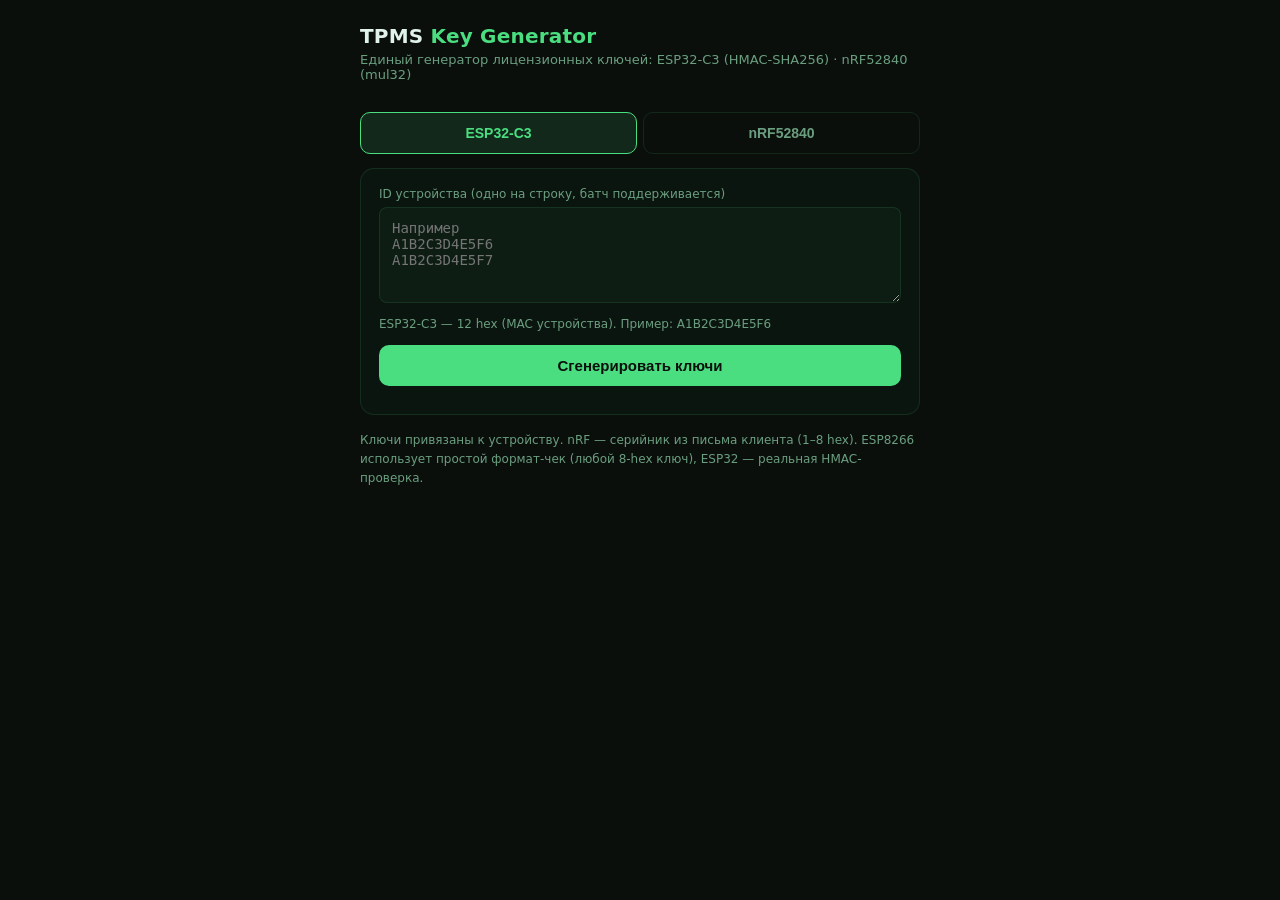
==== tools/keygen.html @ c6e8a3b0 "feat(tools): unified keygen.html - ESP32-C3 HMAC-SHA256 + nRF52840 mul32, batch support" ====
<!DOCTYPE html>
<html lang="ru">
<head>
<meta charset="utf-8">
<meta name="viewport" content="width=device-width, initial-scale=1">
<title>TPMS Key Generator — ключи для всех МК</title>
<style>
  :root {
    --bg:#0A0F0C; --card:rgba(74,222,128,.03); --border:rgba(74,222,128,.12);
    --accent:#4ADE80; --accent-press:#3BBE6A; --text:#E0F2E9; --muted:#6B9E7F;
    --danger:#FCA5A5; --warn:#FBBD24;
  }
  * { box-sizing:border-box; margin:0; padding:0; }
  body { font-family:system-ui,'Segoe UI',sans-serif; background:var(--bg); color:var(--text);
         min-height:100vh; display:flex; justify-content:center; padding:24px 12px; }
  .wrap { width:100%; max-width:560px; }
  h1 { font-size:20px; margin-bottom:4px; letter-spacing:.2px; }
  h1 span { color:var(--accent); }
  p.sub { color:var(--muted); font-size:13px; margin-bottom:18px; }
  .card { background:var(--card); border:1px solid var(--border); border-radius:14px; padding:18px; margin-bottom:14px; }
  .tabs { display:flex; gap:6px; margin-bottom:14px; }
  .tab { flex:1; padding:12px; border:1px solid var(--border); border-radius:10px; background:transparent;
         color:var(--muted); font-size:14px; font-weight:700; cursor:pointer; }
  .tab.active { background:rgba(74,222,128,.12); color:var(--accent); border-color:var(--accent); }
  label { display:block; font-size:12px; color:var(--muted); margin-bottom:6px; }
  input[type=text], textarea { width:100%; padding:12px; font-size:16px; letter-spacing:1px;
      background:rgba(74,222,128,.04); border:1px solid var(--border); border-radius:8px; color:var(--text);
      font-family:'Consolas',monospace; outline:none; }
  input:focus, textarea:focus { border-color:var(--accent); }
  textarea { min-height:96px; letter-spacing:0; font-size:14px; }
  button { margin-top:12px; width:100%; padding:12px; border:0; border-radius:10px;
      background:var(--accent); color:var(--bg); font-size:15px; font-weight:700; cursor:pointer; }
  button:hover { background:var(--accent-press); }
  button:active { transform:scale(.98); }
  .hint { font-size:12px; color:var(--muted); margin:8px 0 0; line-height:1.5; }
  .result { margin-top:16px; }
  .res-row { display:flex; align-items:center; justify-content:space-between; gap:10px;
      padding:10px 12px; border:1px solid var(--border); border-radius:8px; margin-top:8px; font-family:'Consolas',monospace; }
  .res-row .id { color:var(--muted); font-size:13px; }
  .res-row .key { color:var(--accent); font-size:16px; font-weight:700; letter-spacing:1px; }
  .copy { background:rgba(74,222,128,.1); border:1px solid var(--border); color:var(--accent);
      font-size:12px; padding:5px 10px; border-radius:6px; width:auto; margin:0; cursor:pointer; }
  .copy:hover { background:rgba(74,222,128,.2); }
  .err { color:var(--danger); font-size:13px; margin-top:10px; white-space:pre-line; }
  .note { font-size:12px; color:var(--muted); margin-top:16px; line-height:1.6; }
  .done { color:var(--accent); font-size:12px; margin-top:6px; }
</style>
</head>
<body>
<div class="wrap">
  <h1>TPMS <span>Key Generator</span></h1>
  <p class="sub">Единый генератор лицензионных ключей: ESP32-C3 (HMAC-SHA256) · nRF52840 (mul32)</p>

  <div class="tabs">
    <button class="tab active" data-plat="esp">ESP32-C3</button>
    <button class="tab" data-plat="nrf">nRF52840</button>
  </div>

  <div class="card">
    <label for="input">ID устройства (одно на строку, батч поддерживается)</label>
    <textarea id="input" placeholder="Например&#10;A1B2C3D4E5F6&#10;A1B2C3D4E5F7"></textarea>
    <div class="hint" id="hint">ESP32-C3 — 12 hex (MAC устройства). Пример: A1B2C3D4E5F6</div>
    <button id="btn">Сгенерировать ключи</button>
    <div class="done" id="done"></div>
    <div class="err" id="err"></div>
  </div>

  <div class="card" id="reswrap" style="display:none">
    <button class="btn-copy-all" id="btn-copy-all" style="width:auto;margin:0 0 10px;background:rgba(74,222,128,.1);color:var(--accent);padding:8px 14px;border:1px solid var(--border)">Копировать все</button>
    <div class="result" id="result"></div>
  </div>

  <div class="note">
    Ключи привязаны к устройству. nRF — серийник из письма клиента (1–8 hex).
    ESP8266 использует простой формат-чек (любой 8-hex ключ), ESP32 — реальная HMAC-проверка.
  </div>
</div>

<script>
"use strict";
let plat = 'espn';

document.querySelectorAll('.tab').forEach(t => t.addEventListener('click', () => {
  document.querySelectorAll('.tab').forEach(x => x.classList.remove('active'));
  t.classList.add('active');
  plat = t.dataset.plat;
  document.getElementById('hint').textContent = plat === 'espn'
    ? 'ESP32-C3 — 12 hex (MAC устройства). Пример: A1B2C3D4E5F6'
    : 'nRF52840 — серийник 1–8 hex (из письма клиента). Пример: 0123ABCD';
}));

// --- ESP32-C3: HMAC-SHA256(secret, MAC.toUpperCase())[0:4] -> 8 hex ---
const ESP_SECRET = new Uint8Array([
  0x2A,0x7C,0xB9,0x41,0xD3,0xE5,0x8F,0x06,0x9C,0x15,0xF7,0xBA,0x40,0x62,0x83,0x1E
]);

async function keyForESP(id) {
  const enc = new TextEncoder();
  const key = await crypto.subtle.importKey('raw', ESP_SECRET, {name:'HMAC', hash:'SHA-256'}, false, ['sign']);
  const sig = await crypto.subtle.sign('HMAC', key, enc.encode(id.toUpperCase()));
  const arr = new Uint8Array(sig);
  return Array.from(arr.slice(0,4)).map(b => b.toString(16).toUpperCase().padStart(2,'0')).join('');
}

// nRF: mul32 низкая 32-бит половина (совпадает с no#ifdef)
const mulLow32 = (a,b) => {
  const alo=a&0xFFFF, ahi=(a>>>16)&0xFFFF, blo=b&0xFFFF, bhi=(b>>>16)&0xFFFF;
  return ((alo*blo) + ((ahi*blo + alo*bhi)*65536)) >>> 0;
};
function keyForNRF(serial) {
  let k = (serial ^ 0x9C5AA7E1) >>> 0;
  k = ((k>>>13) | (k<<19)) >>> 0;
  k = (k ^ 0x3D7B1E8F) >>> 0;
  k = mulLow32(k, 0x9E3779B9);
  return k.toString(16).toUpperCase().padStart(8,'0');
}

const RE_HEX = /^[0-9a-fA-F]+$/;

function parseId(raw) {
  const id = raw.trim();
  if (!id) return null;
  if (plat === 'espn') {
    if (!RE_HEX.test(id) || id.length !== 12) throw `ESP32-C3: требуется ровно 12 hex-символов MAC, получено "${id}"`;
    return { id: id.toUpperCase(), str: id.toUpperCase() };
  }
  if (!RE_HEX.test(id) || id.length > 8) throw `nRF: серийник 1..8 hex-символов, получено: "${id}"`;
  return { id: id.toUpperCase(), num: parseInt(id, 16) >>> 0 };
}

async function processAll(rawList) {
  const rows = rawList.split(/\r?\n/).map(l => l.trim()).filter(Boolean);
  if (!rows.length) throw 'Введите хотя бы один ID.';
  const out = [];
  for (const row of rows) {
    const p = parseId(row);
    if (!p) throw 'Пустое значение';
    const key = plat === 'espn' ? await keyForESP(p.id) : keyForNRF(p.num);
    out.push({ id: p.id, key });
  }
  return out;
}

document.getElementById('btn').addEventListener('click', async () => {
  const err = document.getElementById('err');
  const done = document.getElementById('done');
  err.textContent = ''; done.textContent = '';
  const raw = document.getElementById('input').value;
  try {
    if (plat === 'espn' && !window.crypto?.subtle) {
      err.textContent = 'Web Crypto (crypto.subtle) недоступен. Откройте через HTTPS или localhost.';
      return;
    }
    const out = await processAll(raw);
    const res = document.getElementById('result');
    res.innerHTML = '';
    out.forEach(r => {
      const row = document.createElement('div');
      row.className = 'res-row';
      row.innerHTML = `<span class="id">${r.id}</span><span class="key">${r.key}</span>`;
      const b = document.createElement('button');
      b.className = 'copy'; b.textContent = 'Копир';
      b.onclick = () => navigator.clipboard.writeText(r.key);
      row.appendChild(b);
      res.appendChild(row);
    });
    document.getElementById('reswrap').style.display = 'block';
    done.textContent = `Ключей: ${out.length}`;
  } catch(e) {
    err.textContent = e;
  }
});

document.getElementById('btn-copy-all').addEventListener('click', () => {
  const rows = [...document.querySelectorAll('.res-row')]
    .map(r => `${r.querySelector('.id').textContent}\t${r.querySelector('.key').textContent}`)
    .join('\n');
  navigator.clipboard.writeText(rows);
});
</script>
</body>
</html>
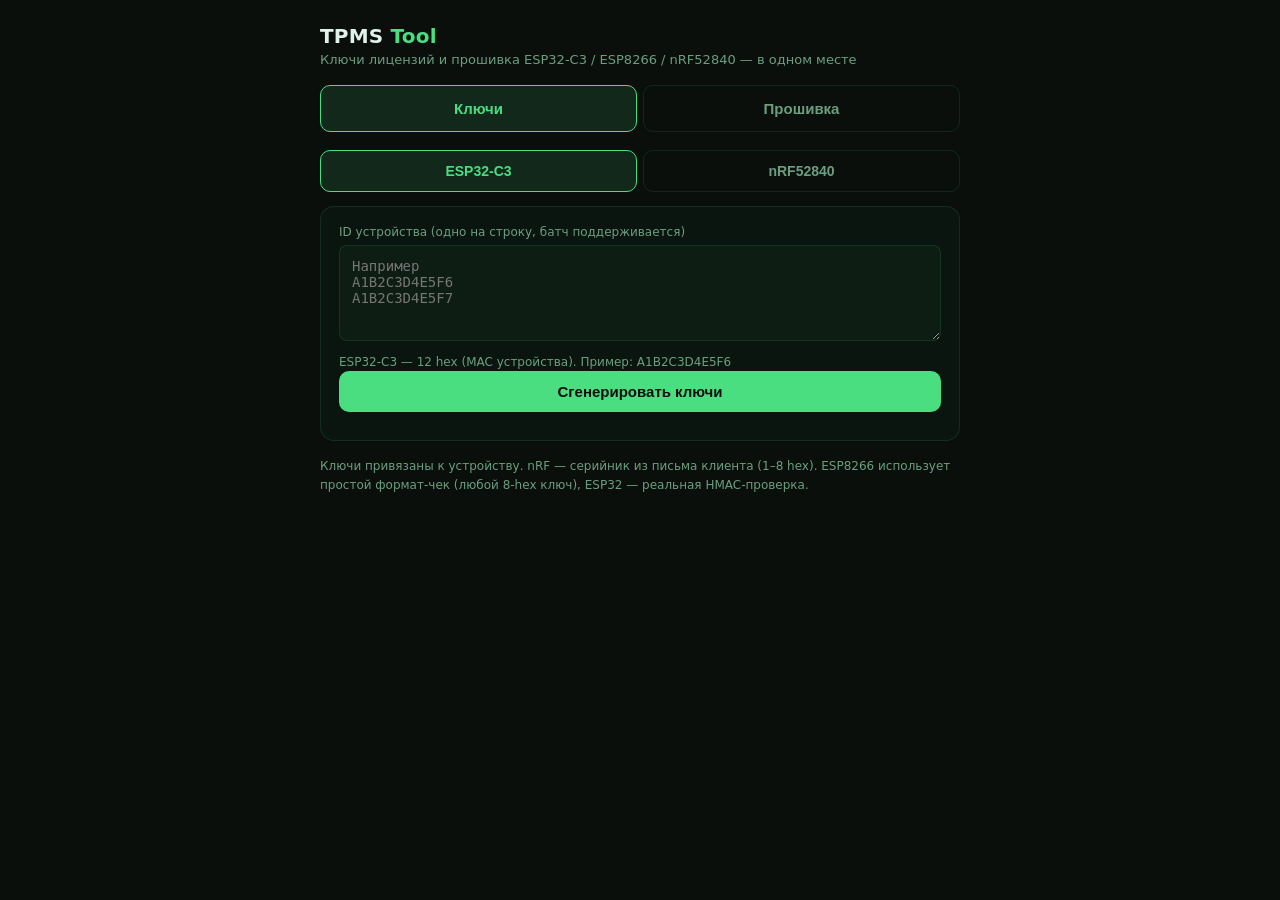
==== commit 79b26684: "feat(tools): unified TPMS Tool - keygen + WebSerial flasher (esptool-js) with auto-fetch from latest" ====
--- a/tools/keygen.html
+++ b/tools/keygen.html
@@ -3,7 +3,7 @@
 <head>
 <meta charset="utf-8">
 <meta name="viewport" content="width=device-width, initial-scale=1">
-<title>TPMS Key Generator — ключи для всех МК</title>
+<title>TPMS Tool — ключи и прошивка</title>
 <style>
   :root {
     --bg:#0A0F0C; --card:rgba(74,222,128,.03); --border:rgba(74,222,128,.12);
@@ -13,25 +13,43 @@
   * { box-sizing:border-box; margin:0; padding:0; }
   body { font-family:system-ui,'Segoe UI',sans-serif; background:var(--bg); color:var(--text);
          min-height:100vh; display:flex; justify-content:center; padding:24px 12px; }
-  .wrap { width:100%; max-width:560px; }
+  .wrap { width:100%; max-width:640px; }
   h1 { font-size:20px; margin-bottom:4px; letter-spacing:.2px; }
   h1 span { color:var(--accent); }
   p.sub { color:var(--muted); font-size:13px; margin-bottom:18px; }
+
+  .nav { display:flex; gap:6px; margin-bottom:18px; }
+  .nav button { flex:1; padding:14px; border:1px solid var(--border); border-radius:10px; background:transparent;
+      color:var(--muted); font-size:15px; font-weight:700; cursor:pointer; }
+  .nav button.active { background:rgba(74,222,128,.12); color:var(--accent); border-color:var(--accent); }
+
   .card { background:var(--card); border:1px solid var(--border); border-radius:14px; padding:18px; margin-bottom:14px; }
+  .card-title { font-size:12px; color:var(--muted); font-weight:700; text-transform:uppercase; letter-spacing:.08em; margin-bottom:12px; }
   .tabs { display:flex; gap:6px; margin-bottom:14px; }
   .tab { flex:1; padding:12px; border:1px solid var(--border); border-radius:10px; background:transparent;
-         color:var(--muted); font-size:14px; font-weight:700; cursor:pointer; }
+      color:var(--muted); font-size:14px; font-weight:700; cursor:pointer; }
   .tab.active { background:rgba(74,222,128,.12); color:var(--accent); border-color:var(--accent); }
+  .tab:disabled { opacity:.4; cursor:not-allowed; }
+
   label { display:block; font-size:12px; color:var(--muted); margin-bottom:6px; }
   input[type=text], textarea { width:100%; padding:12px; font-size:16px; letter-spacing:1px;
       background:rgba(74,222,128,.04); border:1px solid var(--border); border-radius:8px; color:var(--text);
       font-family:'Consolas',monospace; outline:none; }
   input:focus, textarea:focus { border-color:var(--accent); }
   textarea { min-height:96px; letter-spacing:0; font-size:14px; }
-  button { margin-top:12px; width:100%; padding:12px; border:0; border-radius:10px;
-      background:var(--accent); color:var(--bg); font-size:15px; font-weight:700; cursor:pointer; }
+  select { width:100%; padding:12px; font-size:15px; background:rgba(74,222,128,.04);
+      border:1px solid var(--border); border-radius:8px; color:var(--text); outline:none; }
+  button { width:100%; padding:12px; border:0; border-radius:10px; background:var(--accent); color:var(--bg);
+      font-size:15px; font-weight:700; cursor:pointer; }
   button:hover { background:var(--accent-press); }
   button:active { transform:scale(.98); }
+  button:disabled { opacity:.5; cursor:not-allowed; }
+  .btn-ghost { background:rgba(74,222,128,.1); border:1px solid var(--border); color:var(--accent); }
+  .btn-danger { background:rgba(239,68,68,.12); border:1px solid var(--border); color:var(--danger); }
+  .btn-small { padding:6px 12px; font-size:12px; width:auto; margin:0; }
+  .row { display:flex; gap:8px; align-items:center; margin-bottom:10px; }
+  .row > * { flex:1; }
+
   .hint { font-size:12px; color:var(--muted); margin:8px 0 0; line-height:1.5; }
   .result { margin-top:16px; }
   .res-row { display:flex; align-items:center; justify-content:space-between; gap:10px;
@@ -44,65 +62,143 @@
   .err { color:var(--danger); font-size:13px; margin-top:10px; white-space:pre-line; }
   .note { font-size:12px; color:var(--muted); margin-top:16px; line-height:1.6; }
   .done { color:var(--accent); font-size:12px; margin-top:6px; }
+
+  .file-row { display:flex; align-items:center; gap:10px; padding:10px; border:1px solid var(--border);
+      border-radius:8px; margin-bottom:8px; }
+  .file-row .off { width:100px; flex:0 0 100px; font-family:'Consolas',monospace; color:var(--muted); font-size:13px; }
+  .file-row input[type=file] { flex:1; font-size:13px; }
+  .prog { flex:0 0 80px; text-align:right; font-family:'Consolas',monospace; font-size:12px; color:var(--accent); }
+  .term { background:#050806; border:1px solid var(--border); border-radius:10px; height:220px; overflow-y:auto;
+      padding:10px; font-family:'Consolas',monospace; font-size:12px; line-height:1.6; white-space:pre-wrap; word-break:break-all; }
+  .t { color:#A7F3D0; } .t.err { color:var(--danger); } .t.ok { color:var(--accent); }
+  .status { font-size:13px; margin-bottom:10px; } .status .ok { color:var(--accent); } .status .bad { color:var(--danger); }
+  a { color:var(--accent); }
 </style>
 </head>
 <body>
 <div class="wrap">
-  <h1>TPMS <span>Key Generator</span></h1>
-  <p class="sub">Единый генератор лицензионных ключей: ESP32-C3 (HMAC-SHA256) · nRF52840 (mul32)</p>
-
-  <div class="tabs">
-    <button class="tab active" data-plat="esp">ESP32-C3</button>
-    <button class="tab" data-plat="nrf">nRF52840</button>
+  <h1>TPMS <span>Tool</span></h1>
+  <p class="sub">Ключи лицензий и прошивка ESP32-C3 / ESP8266 / nRF52840 — в одном месте</p>
+
+  <div class="nav">
+    <button class="active" id="nav-keygen">Ключи</button>
+    <button id="nav-flash">Прошивка</button>
   </div>
 
-  <div class="card">
-    <label for="input">ID устройства (одно на строку, батч поддерживается)</label>
-    <textarea id="input" placeholder="Например&#10;A1B2C3D4E5F6&#10;A1B2C3D4E5F7"></textarea>
-    <div class="hint" id="hint">ESP32-C3 — 12 hex (MAC устройства). Пример: A1B2C3D4E5F6</div>
-    <button id="btn">Сгенерировать ключи</button>
-    <div class="done" id="done"></div>
-    <div class="err" id="err"></div>
-  </div>
-
-  <div class="card" id="reswrap" style="display:none">
-    <button class="btn-copy-all" id="btn-copy-all" style="width:auto;margin:0 0 10px;background:rgba(74,222,128,.1);color:var(--accent);padding:8px 14px;border:1px solid var(--border)">Копировать все</button>
-    <div class="result" id="result"></div>
-  </div>
-
-  <div class="note">
-    Ключи привязаны к устройству. nRF — серийник из письма клиента (1–8 hex).
-    ESP8266 использует простой формат-чек (любой 8-hex ключ), ESP32 — реальная HMAC-проверка.
-  </div>
+  <!-- ================= КЛЮЧИ ================= -->
+  <section id="sec-keygen">
+    <div class="tabs">
+      <button class="tab active" data-plat="espn">ESP32-C3</button>
+      <button class="tab" data-plat="nrf">nRF52840</button>
+    </div>
+    <div class="card">
+      <label for="input">ID устройства (одно на строку, батч поддерживается)</label>
+      <textarea id="input" placeholder="Например&#10;A1B2C3D4E5F6&#10;A1B2C3D4E5F7"></textarea>
+      <div class="hint" id="hint">ESP32-C3 — 12 hex (MAC устройства). Пример: A1B2C3D4E5F6</div>
+      <button id="btn">Сгенерировать ключи</button>
+      <div class="done" id="done"></div>
+      <div class="err" id="err"></div>
+    </div>
+    <div class="card" id="reswrap" style="display:none">
+      <button class="btn-ghost" id="btn-copy-all" style="width:auto;margin:0 0 10px;padding:8px 14px">Копировать все</button>
+      <div class="result" id="result"></div>
+    </div>
+    <div class="note">
+      Ключи привязаны к устройству. nRF — серийник из письма клиента (1–8 hex).
+      ESP8266 использует простой формат-чек (любой 8-hex ключ), ESP32 — реальная HMAC-проверка.
+    </div>
+  </section>
+
+  <!-- ================= ПРОШИВКА ================= -->
+  <section id="sec-flash" style="display:none">
+    <div class="tabs">
+      <button class="tab active" data-plat="esp">ESP32-C3</button>
+      <button class="tab" data-plat="esp8266">ESP8266</button>
+      <button class="tab" data-plat="nrf">nRF52840</button>
+    </div>
+
+    <div class="card" id="esp-card">
+      <div class="card-title">Шаг 1 — Подключение</div>
+      <div class="status" id="conn-status">Не подключено</div>
+      <div class="row" style="margin-bottom:0">
+        <button id="btn-connect" style="flex:0 0 50%">Подключить (USB)</button>
+        <button class="btn-danger" id="btn-disconnect" style="flex:0 0 50%;display:none">Отключить</button>
+      </div>
+
+      <div class="card-title" style="margin-top:16px">Шаг 2 — Прошивка из последнего релиза</div>
+      <div class="status" id="rel-status">Релиз ещё не загружен</div>
+      <div class="row" style="margin-bottom:0">
+        <button id="btn-fetch-rel" class="btn-ghost" style="flex:0 0 50%">Загрузить из последнего релиза</button>
+        <button id="btn-flash" class="btn-danger" disabled>Прошить</button>
+      </div>
+      <div class="hint" id="file-hint" style="margin:0">Бинарники берутся автоматически из <a href="https://github.com/wargaelanor/tpms-emu/releases/latest" target="_blank">latest release</a>. Если нужен ручной выбор файлов — включи расширенный режим.</div>
+      <div class="hint" style="margin-top:6px"><label style="display:inline-flex;align-items:center;gap:6px;margin:0"><input type="checkbox" id="chk-manual" style="width:auto"> Ручной выбор файлов</label></div>
+      <div id="file-list" style="margin-top:10px"></div>
+
+      <div class="card-title" style="margin-top:16px">Шаг 3 — Параметры</div>
+      <div class="row" style="margin-bottom:0">
+        <select id="flash-freq">
+          <option value="80m">80 МГц</option>
+          <option value="40m">40 МГц</option>
+        </select>
+      </div>
+    </div>
+
+    <div class="card" id="nrf-card" style="display:none">
+      <div class="card-title">Прошивка nRF52840 (UF2)</div>
+      <div class="hint" style="margin:0 0 12px">
+        1. Нажми RESET дважды — появится USB-диск <b>NRF52BOOT</b>.<br>
+        2. Скачай прошивку и перетащи <b>.uf2</b> на этот диск.<br>
+        3. Плата перезапишется и перезапустится сама.
+      </div>
+      <div class="row" style="margin-bottom:0">
+        <button class="btn-ghost" onclick="window.open('https://github.com/wargaelanor/tpms-emu/raw/main/nrf/firmware.uf2','_blank')">firmware.uf2</button>
+        <button class="btn-ghost" onclick="window.open('https://github.com/wargaelanor/tpms-emu/raw/main/nrf/android/app/debug/app-debug.apk','_blank')">Android APK</button>
+      </div>
+      <div class="hint" style="margin-top:12px">Либо BLE через скрипт: <a href="https://wargaelanor.github.io/tpms-emu/nrf/webapp/" target="_blank">webapp</a>.</div>
+    </div>
+
+    <div class="card">
+      <div class="card-title">Лог</div>
+      <div class="term" id="term"></div>
+    </div>
+  </section>
 </div>
 
+<script>
+"use strict";
+/* ================= Управление секциями ================= */
+function showSection(which) {
+  document.getElementById('sec-keygen').style.display = which === 'keygen' ? 'block' : 'none';
+  document.getElementById('sec-flash').style.display = which === 'flash' ? 'block' : 'none';
+  document.getElementById('nav-keygen').classList.toggle('active', which === 'keygen');
+  document.getElementById('nav-flash').classList.toggle('active', which === 'flash');
+}
+document.getElementById('nav-keygen').addEventListener('click', () => showSection('keygen'));
+document.getElementById('nav-flash').addEventListener('click', () => showSection('flash'));
+</script>
+
+<!-- ================= Логика ключей ================= -->
 <script>
 "use strict";
 let plat = 'espn';
-
-document.querySelectorAll('.tab').forEach(t => t.addEventListener('click', () => {
-  document.querySelectorAll('.tab').forEach(x => x.classList.remove('active'));
-  t.classList.add('active');
-  plat = t.dataset.plat;
+document.querySelectorAll('#sec-keygen .tab').forEach(t => t.addEventListener('click', () => {
+  document.querySelectorAll('#sec-keygen .tab').forEach(x => x.classList.remove('active'));
+  t.classList.add('active'); plat = t.dataset.plat;
   document.getElementById('hint').textContent = plat === 'espn'
     ? 'ESP32-C3 — 12 hex (MAC устройства). Пример: A1B2C3D4E5F6'
     : 'nRF52840 — серийник 1–8 hex (из письма клиента). Пример: 0123ABCD';
 }));
 
-// --- ESP32-C3: HMAC-SHA256(secret, MAC.toUpperCase())[0:4] -> 8 hex ---
 const ESP_SECRET = new Uint8Array([
   0x2A,0x7C,0xB9,0x41,0xD3,0xE5,0x8F,0x06,0x9C,0x15,0xF7,0xBA,0x40,0x62,0x83,0x1E
 ]);
-
 async function keyForESP(id) {
   const enc = new TextEncoder();
   const key = await crypto.subtle.importKey('raw', ESP_SECRET, {name:'HMAC', hash:'SHA-256'}, false, ['sign']);
   const sig = await crypto.subtle.sign('HMAC', key, enc.encode(id.toUpperCase()));
-  const arr = new Uint8Array(sig);
-  return Array.from(arr.slice(0,4)).map(b => b.toString(16).toUpperCase().padStart(2,'0')).join('');
-}
-
-// nRF: mul32 низкая 32-бит половина (совпадает с no#ifdef)
+  return Array.from(new Uint8Array(sig).slice(0,4)).map(b => b.toString(16).toUpperCase().padStart(2,'0')).join('');
+}
 const mulLow32 = (a,b) => {
   const alo=a&0xFFFF, ahi=(a>>>16)&0xFFFF, blo=b&0xFFFF, bhi=(b>>>16)&0xFFFF;
   return ((alo*blo) + ((ahi*blo + alo*bhi)*65536)) >>> 0;
@@ -114,69 +210,232 @@
   k = mulLow32(k, 0x9E3779B9);
   return k.toString(16).toUpperCase().padStart(8,'0');
 }
-
 const RE_HEX = /^[0-9a-fA-F]+$/;
-
 function parseId(raw) {
   const id = raw.trim();
   if (!id) return null;
   if (plat === 'espn') {
     if (!RE_HEX.test(id) || id.length !== 12) throw `ESP32-C3: требуется ровно 12 hex-символов MAC, получено "${id}"`;
-    return { id: id.toUpperCase(), str: id.toUpperCase() };
+    return id.toUpperCase();
   }
   if (!RE_HEX.test(id) || id.length > 8) throw `nRF: серийник 1..8 hex-символов, получено: "${id}"`;
-  return { id: id.toUpperCase(), num: parseInt(id, 16) >>> 0 };
-}
-
+  return id.toUpperCase();
+}
 async function processAll(rawList) {
   const rows = rawList.split(/\r?\n/).map(l => l.trim()).filter(Boolean);
   if (!rows.length) throw 'Введите хотя бы один ID.';
   const out = [];
   for (const row of rows) {
     const p = parseId(row);
-    if (!p) throw 'Пустое значение';
-    const key = plat === 'espn' ? await keyForESP(p.id) : keyForNRF(p.num);
-    out.push({ id: p.id, key });
+    const key = plat === 'espn' ? await keyForESP(p) : keyForNRF(parseInt(p,16) >>> 0);
+    out.push({ id: p, key });
   }
   return out;
 }
-
 document.getElementById('btn').addEventListener('click', async () => {
-  const err = document.getElementById('err');
-  const done = document.getElementById('done');
+  const err = document.getElementById('err'); const done = document.getElementById('done');
   err.textContent = ''; done.textContent = '';
-  const raw = document.getElementById('input').value;
   try {
     if (plat === 'espn' && !window.crypto?.subtle) {
       err.textContent = 'Web Crypto (crypto.subtle) недоступен. Откройте через HTTPS или localhost.';
       return;
     }
-    const out = await processAll(raw);
-    const res = document.getElementById('result');
-    res.innerHTML = '';
+    const out = await processAll(document.getElementById('input').value);
+    const res = document.getElementById('result'); res.innerHTML = '';
     out.forEach(r => {
       const row = document.createElement('div');
       row.className = 'res-row';
       row.innerHTML = `<span class="id">${r.id}</span><span class="key">${r.key}</span>`;
       const b = document.createElement('button');
-      b.className = 'copy'; b.textContent = 'Копир';
+      b.className = 'copy'; b.textContent = 'Коп';
       b.onclick = () => navigator.clipboard.writeText(r.key);
-      row.appendChild(b);
-      res.appendChild(row);
+      row.appendChild(b); res.appendChild(row);
     });
     document.getElementById('reswrap').style.display = 'block';
     done.textContent = `Ключей: ${out.length}`;
-  } catch(e) {
-    err.textContent = e;
-  }
+  } catch(e) { err.textContent = e; }
 });
-
 document.getElementById('btn-copy-all').addEventListener('click', () => {
   const rows = [...document.querySelectorAll('.res-row')]
-    .map(r => `${r.querySelector('.id').textContent}\t${r.querySelector('.key').textContent}`)
-    .join('\n');
+    .map(r => `${r.querySelector('.id').textContent}\t${r.querySelector('.key').textContent}`).join('\n');
   navigator.clipboard.writeText(rows);
 });
 </script>
+
+<!-- ================= Логика прошивки (esptool-js, ES module) ================= -->
+<script type="module">
+import { ESPLoader, Transport } from './esptool.bundle.js';
+
+const $ = id => document.getElementById(id);
+const term = $('term');
+function log(msg, cls = '') {
+  const line = document.createElement('div');
+  line.className = 't ' + cls; line.textContent = msg;
+  term.appendChild(line); term.scrollTop = term.scrollHeight;
+  while (term.children.length > 300) term.removeChild(term.firstChild);
+}
+
+let plat = 'esp';
+document.querySelectorAll('#sec-flash .tab').forEach(t => t.addEventListener('click', () => {
+  document.querySelectorAll('#sec-flash .tab').forEach(x => x.classList.remove('active'));
+  t.classList.add('active'); plat = t.dataset.plat;
+  const isEsp = plat === 'esp' || plat === 'esp8266';
+  $('esp-card').style.display = isEsp ? 'block' : 'none';
+  $('nrf-card').style.display = isEsp ? 'none' : 'block';
+  if (plat === 'nrf') disconnect();
+  else { renderFileList(); updateFreq(); }
+}));
+
+const LAYOUT = {
+  esp: [
+    { off: '0x00000', name: 'bootloader.bin', asset: 'bootloader.bin' },
+    { off: '0x08000', name: 'partitions.bin', asset: 'partitions.bin' },
+    { off: '0x10000', name: 'firmware_esp32c3.bin', asset: 'firmware_esp32c3.bin' },
+  ],
+  esp8266: [
+    { off: '0x00000', name: 'firmware_esp8266.bin', asset: 'firmware_esp8266.bin' },
+  ],
+};
+const PLAT_ASSETS = { esp: LAYOUT.esp, esp8266: LAYOUT.esp8266 };
+const released = {}; // plat -> array of Uint8Array (из latest release)
+let manual = false;
+
+function isLoaded(i) { return !!released[plat]?.[i]; }
+
+function renderFileList() {
+  const list = $('file-list'); list.innerHTML = '';
+  LAYOUT[plat].forEach((f, i) => {
+    const row = document.createElement('div');
+    row.className = 'file-row';
+    if (manual) {
+      row.innerHTML = `<div class="off">${f.off}</div><input type="file" data-idx="${i}" accept=".bin,.uf2,.hex,.elf"><div class="prog" id="prog-${i}">—</div>`;
+    } else {
+      row.innerHTML = `<div class="off">${f.off}</div><div style="flex:1;font-size:13px">${f.name}</div><div class="prog">${isLoaded(i) ? '✓' : '—'}</div>`;
+    }
+    list.appendChild(row);
+  });
+  $('file-hint').innerHTML = manual
+    ? (plat === 'esp'
+        ? 'bootloader.bin → 0x0, partitions.bin → 0x8000, firmware_esp32c3.bin → 0x10000.'
+        : 'Единый образ firmware_esp8266.bin записывается в 0x0.')
+    : 'Бинарники берутся автоматически из <a href="https://github.com/wargaelanor/tpms-emu/releases/latest" target="_blank">latest release</a>.';
+}
+function updateFreq() { $('flash-freq').value = plat === 'esp8266' ? '40m' : '80m'; }
+
+$('chk-manual').addEventListener('change', e => {
+  manual = e.target.checked;
+  renderFileList();
+  updateFreq();
+});
+
+async function fetchLatestRelease() {
+  const status = $('rel-status');
+  status.innerHTML = '<span class="bad">Загрузка релиза...</span>';
+  try {
+    const r = await fetch('https://api.github.com/repos/wargaelanor/tpms-emu/releases/latest', { headers: { Accept: 'application/vnd.github+json' } });
+    if (!r.ok) throw new Error('HTTP ' + r.status + ' — релизов пока нет?');
+    const rel = await r.json();
+    const assets = rel.assets || [];
+    const want = PLAT_ASSETS[plat].map(f => f.asset);
+    const cache = {};
+    for (const a of assets) {
+      if (want.includes(a.name)) {
+        const ar = await fetch(a.browser_download_url);
+        if (!ar.ok) throw new Error('Ошибка скачивания ' + a.name);
+        cache[a.name] = new Uint8Array(await ar.arrayBuffer());
+      }
+    }
+    released[plat] = want.map(n => cache[n]);
+    status.innerHTML = '<span class="ok">Релиз ' + rel.tag_name + ' загружен (' + assets.length + ' файл(ов))</span>';
+    log('Загружен релиз: ' + rel.tag_name);
+    if (want.some(n => !cache[n])) log('Не найдены в релизе: ' + want.filter(n => !cache[n]).join(', '), 'err');
+    renderFileList();
+  } catch (e) {
+    status.innerHTML = '<span class="bad">Ошибка: ' + e.message + '</span>';
+    log('Не удалось загрузить релиз: ' + e.message, 'err');
+  }
+}
+$('btn-fetch-rel').addEventListener('click', fetchLatestRelease);
+
+let transport = null, esploader = null;
+async function connect() {
+  if (!navigator.serial) { log('WebSerial не поддерживается. Chrome/Edge через HTTPS или localhost.', 'err'); return; }
+  try {
+    const port = await navigator.serial.requestPort({});
+    transport = new Transport(port, true);
+    esploader = new ESPLoader({ transport, baudrate: 460800, terminal: {
+      clean(){}, write(data){ log(data.replace(/\n$/,'')); }, writeLine(data){ log(data); },
+    }});
+    const chip = await esploader.main();
+    log('Подключено: ' + chip);
+    $('conn-status').innerHTML = '<span class="ok">Подключено: ' + chip + '</span>';
+    $('btn-connect').style.display = 'none';
+    $('btn-disconnect').style.display = '';
+    $('btn-flash').disabled = false;
+    document.querySelectorAll('#sec-flash .tab').forEach(x => x.disabled = true);
+  } catch (e) {
+    log('Ошибка подключения: ' + e.message, 'err');
+    try { transport && await transport.disconnect(); } catch {}
+    transport = null; esploader = null;
+    $('btn-connect').style.display = '';
+  }
+}
+async function disconnect() {
+  if (transport) { try { await transport.disconnect(); } catch {} transport = null; esploader = null; }
+  $('conn-status').textContent = 'Не подключено';
+  $('btn-connect').style.display = '';
+  $('btn-disconnect').style.display = 'none';
+  $('btn-flash').disabled = true;
+  document.querySelectorAll('#sec-flash .tab').forEach(x => x.disabled = false);
+  log('Отключено');
+}
+$('btn-connect').addEventListener('click', connect);
+$('btn-disconnect').addEventListener('click', disconnect);
+
+function readFile(input) {
+  return new Promise((resolve, reject) => {
+    const f = input.files[0];
+    if (!f) return resolve(null);
+    const r = new FileReader();
+    r.onload = () => resolve(new Uint8Array(r.result));
+    r.onerror = () => reject(r.error);
+    r.readAsArrayBuffer(f);
+  });
+}
+$('btn-flash').addEventListener('click', async () => {
+  if (!esploader) { log('Сначала подключись к устройству.', 'err'); return; }
+  const fileArray = [];
+  if (manual) {
+    const inputs = document.querySelectorAll('.file-row input[type=file]');
+    for (let i = 0; i < inputs.length; i++) {
+      const data = await readFile(inputs[i]);
+      const off = parseInt(LAYOUT[plat][i].off, 16);
+      if (!data) { log('Файл не выбран: ' + LAYOUT[plat][i].off, 'err'); return; }
+      fileArray.push({ data, address: off });
+    }
+  } else {
+    if (!isLoaded(0)) { log('Сначала загрузи релиз (Шаг 2).', 'err'); return; }
+    LAYOUT[plat].forEach((f, i) => fileArray.push({ data: released[plat][i], address: parseInt(f.off, 16) }));
+  }
+  log('Начинаю прошивку ' + plat + ' ...');
+  $('btn-flash').disabled = true;
+  try {
+    await esploader.writeFlash({
+      fileArray, eraseAll:false, compress:true,
+      flashMode: plat === 'esp8266' ? 'dout' : 'dio',
+      flashFreq: $('flash-freq').value, flashSize:'4MB',
+      reportProgress: (fi, w, t) => { const p = $('prog-'+fi); if (p) p.textContent = Math.round(w/t*100)+'%'; },
+      calculateMD5Hash: () => '',
+    });
+    await esploader.after();
+    log('Прошивка завершена! Устройство перезагружается...', 'ok');
+  } catch (e) { log('Ошибка прошивки: ' + e.message, 'err'); }
+  finally {
+    $('btn-flash').disabled = false;
+    document.querySelectorAll('.file-row .prog').forEach(p => p.textContent = '—');
+  }
+});
+renderFileList();
+</script>
 </body>
 </html>
